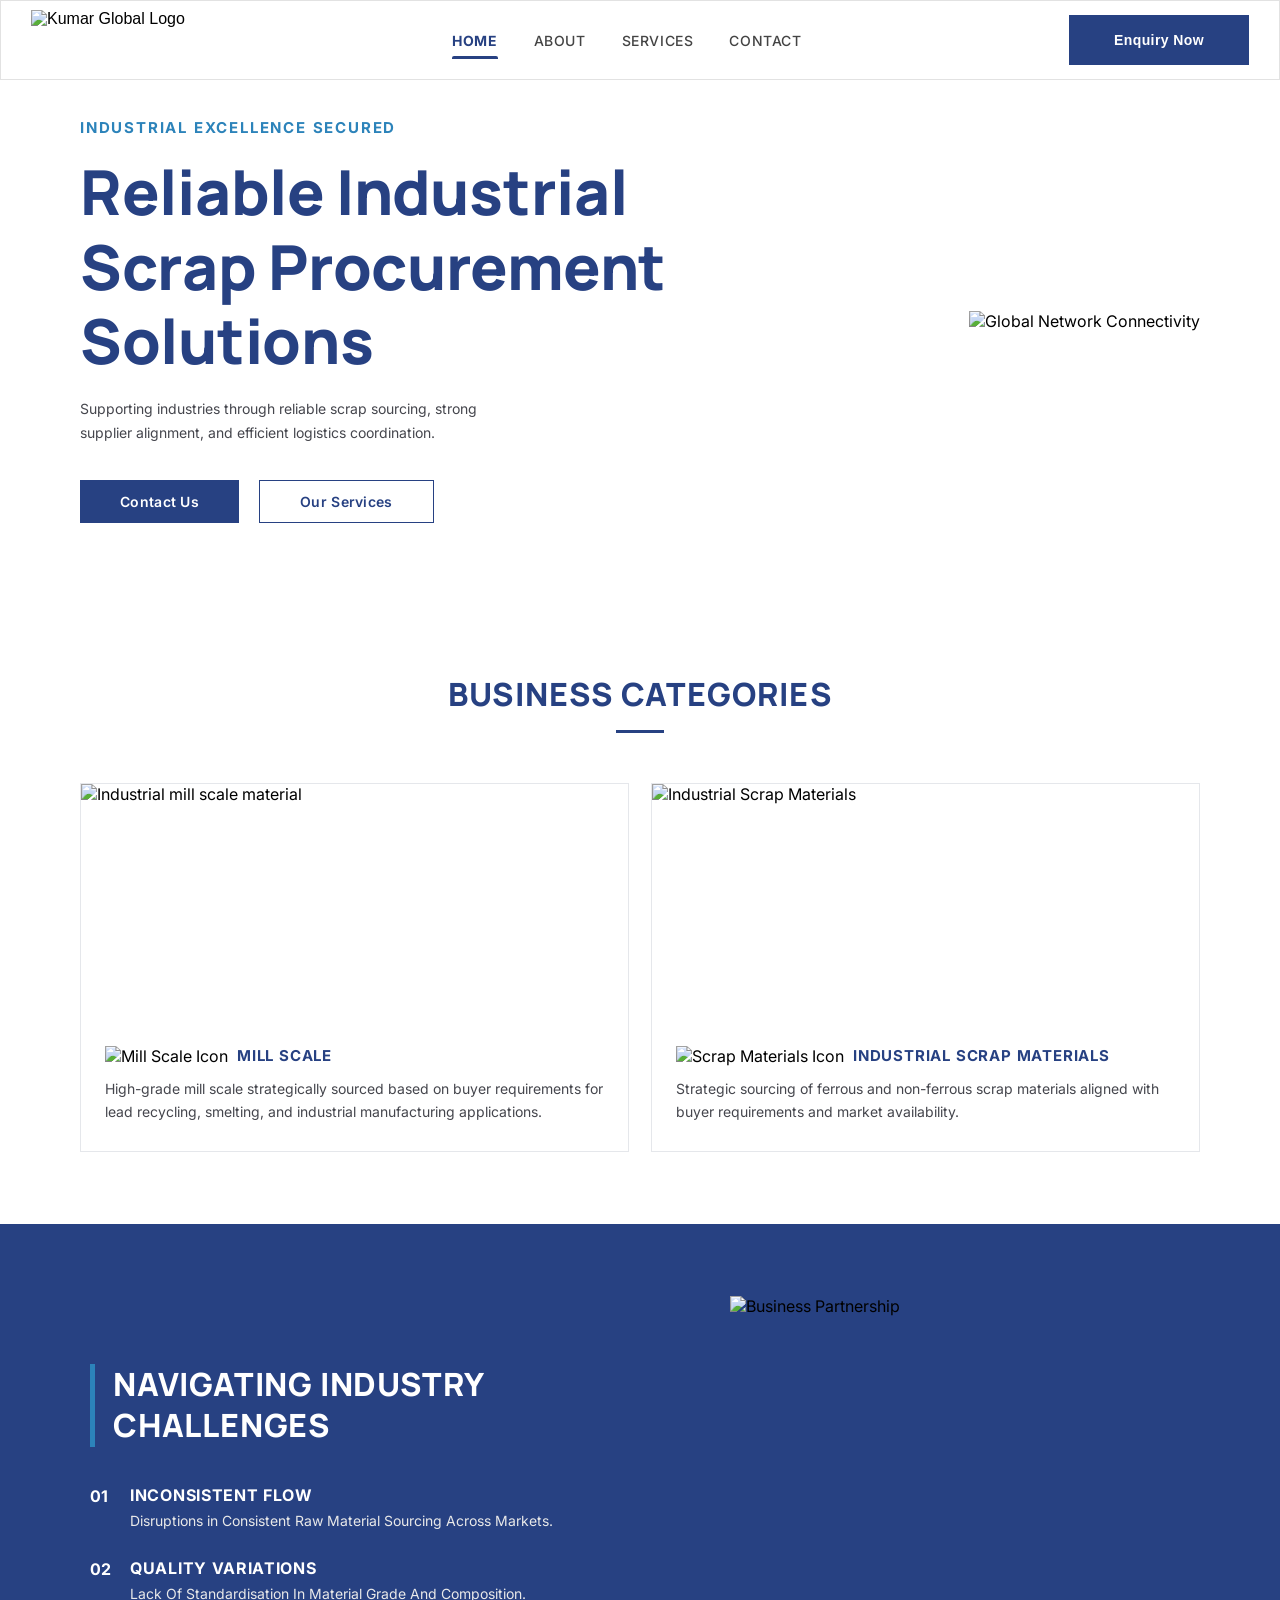
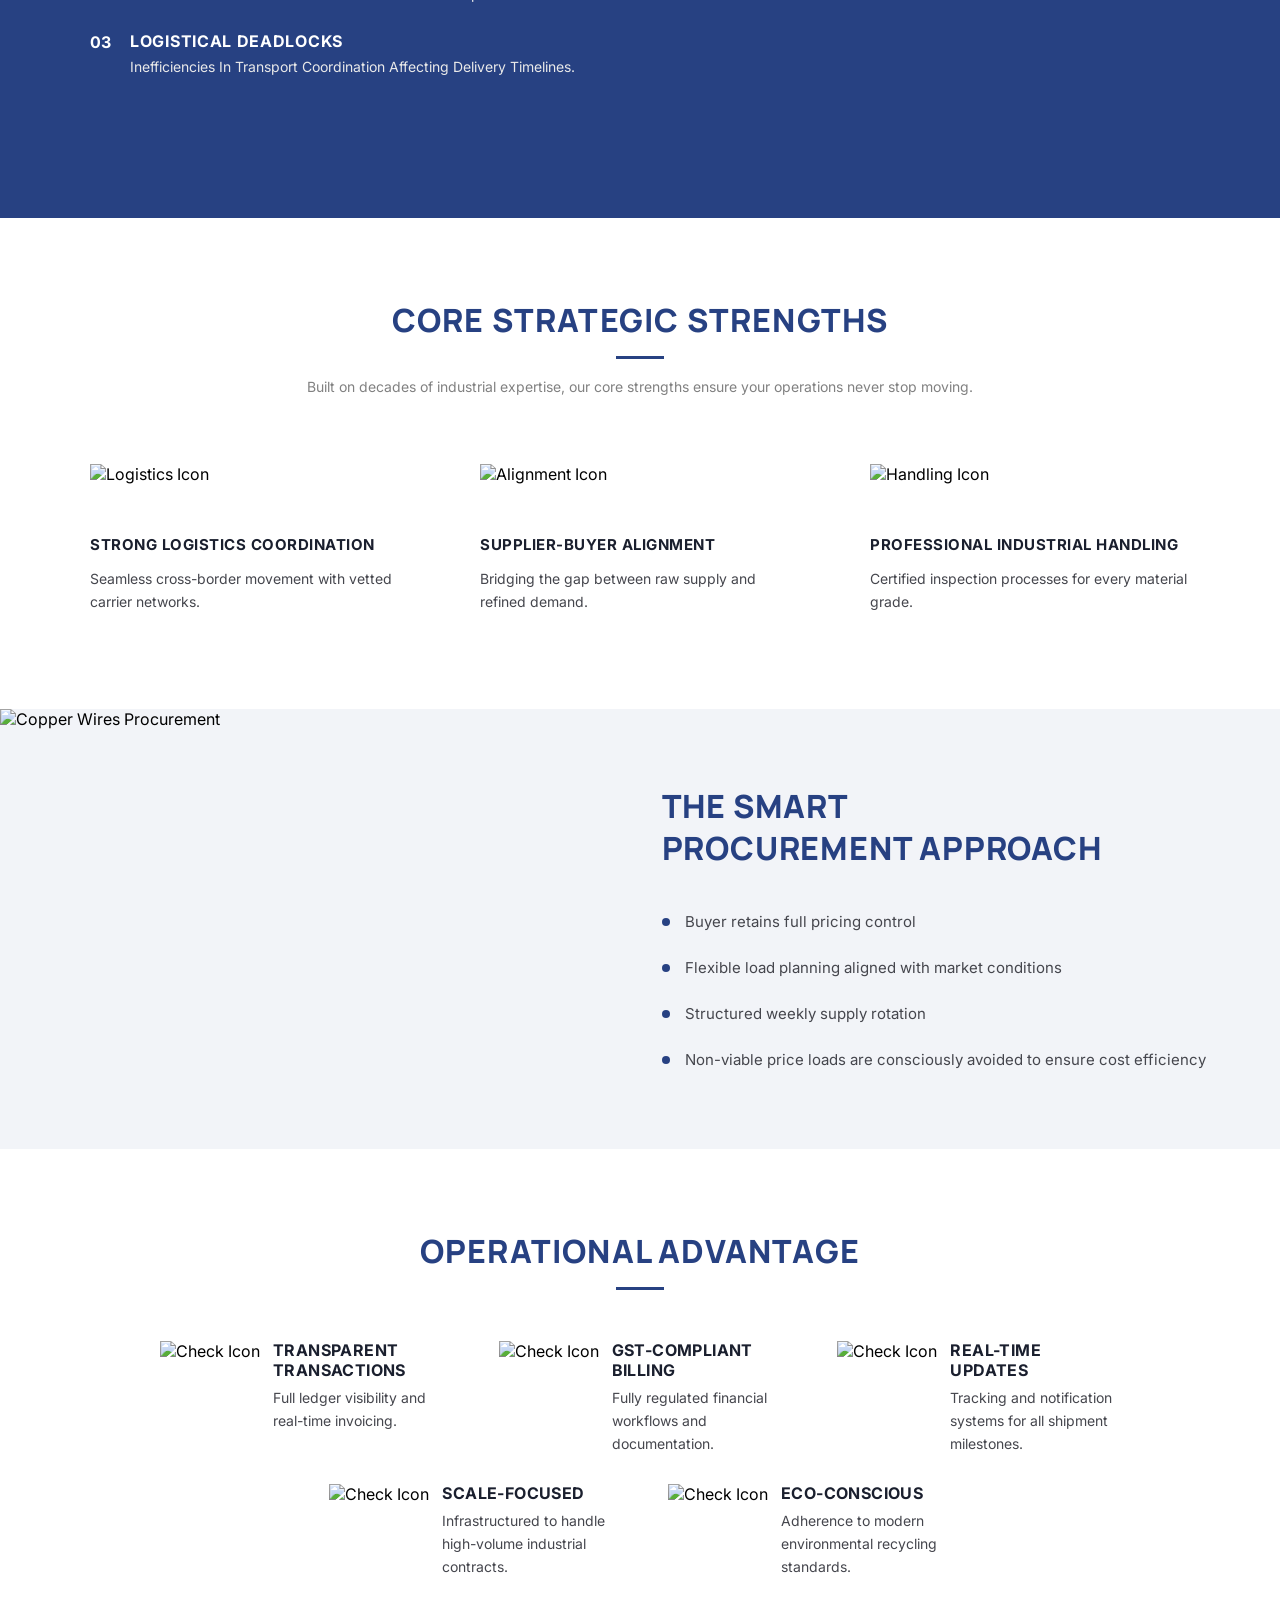
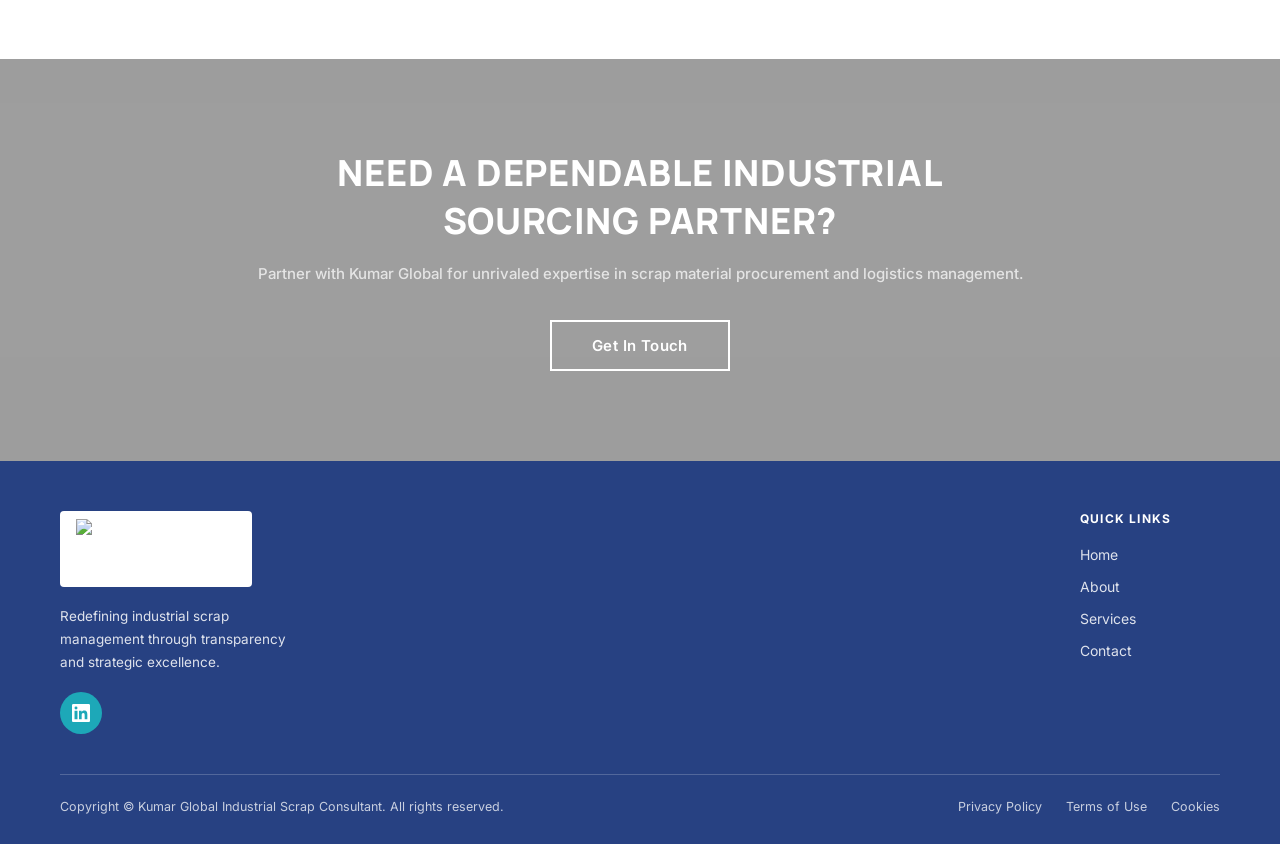
==== index.html @ d3082892 "removed charcoal card" ====
<!doctype html>
<html lang="en">
  <head>
    <script src="/js/components/navbar.js" defer></script>
    <script src="/js/components/footer.js" defer></script>
    <meta charset="UTF-8" />
    <meta name="viewport" content="width=device-width, initial-scale=1.0" />
    <meta
      name="description"
      content="Kumar Global offers reliable industrial scrap procurement solutions. We source mill scale, charcoal, and industrial scrap materials with strong logistics coordination."
    />
    <meta
      name="keywords"
      content="industrial scrap, scrap procurement, mill scale, industrial charcoal, ferrous scrap, non-ferrous scrap, industrial recycling, supplier alignment, scrap logistics"
    />
    <meta name="author" content="Kumar Global" />
    <meta name="robots" content="index, follow" />

    <meta property="og:type" content="website" />
    <meta property="og:url" content="https://www.kumarglobal.in/" />
    <meta
      property="og:title"
      content="Kumar Global - Reliable Industrial Scrap Procurement Solutions"
    />
    <meta
      property="og:description"
      content="Supporting industries through reliable scrap sourcing, strong supplier alignment, and efficient logistics coordination."
    />
    <meta
      property="og:image"
      content="https://www.kumarglobal.in/assets/images/globe_img.png"
    />

    <meta property="twitter:card" content="summary_large_image" />
    <meta property="twitter:url" content="https://www.kumarglobal.in/" />
    <meta
      property="twitter:title"
      content="Kumar Global - Reliable Industrial Scrap Procurement Solutions"
    />
    <meta
      property="twitter:description"
      content="Supporting industries through reliable scrap sourcing, strong supplier alignment, and efficient logistics coordination."
    />
    <meta
      property="twitter:image"
      content="https://www.kumarglobal.in/assets/images/globe_img.png"
    />

    <link rel="canonical" href="https://www.kumarglobal.in/" />

    <title>
      Home | Kumar Global - Reliable Industrial Scrap Procurement Solutions
    </title>
    <link rel="preconnect" href="https://fonts.googleapis.com" />
    <link rel="preconnect" href="https://fonts.gstatic.com" crossorigin />
    <link
      href="https://fonts.googleapis.com/css2?family=Inter:wght@400;500;600;700;800&family=Manrope:wght@600;700;800&display=swap"
      rel="stylesheet"
    />
  

    <link rel="stylesheet" href="/css/home.css" />
    <link rel="icon" href="/assets/icons/Logo.png" />
    <link href="https://unpkg.com/aos@2.3.1/dist/aos.css" rel="stylesheet" />

    <script type="application/ld+json">
      {
        "@context": "https://schema.org",
        "@type": "Organization",
        "name": "Kumar Global",
        "url": "https://www.kumarglobal.in/",
        "logo": "https://www.kumarglobal.in/assets/icons/Logo.png",
        "description": "Reliable Industrial Scrap Procurement Solutions, sourcing mill scale, charcoal, and industrial scrap materials.",
        "contactPoint": {
          "@type": "ContactPoint",
          "contactType": "customer service",
          "availableLanguage": ["English"]
        }
      }
    </script>
  </head>
  <body>
    <nav class="navbar">
      <div class="nav-logo">
        <div class="logo-icon">
          <img
            src="/assets/icons/Logo.png"
            alt="Kumar Global Logo"
            class="logo-img"
          />
        </div>
      </div>

      <ul class="nav-links" id="navLinks">
        <li><a href="/index.html" class="nav-link active">HOME</a></li>
        <li><a href="/pages/about.html" class="nav-link">ABOUT</a></li>
        <li><a href="/pages/services.html" class="nav-link">SERVICES</a></li>
        <li><a href="/pages/contact.html" class="nav-link">CONTACT</a></li>
      </ul>
      <a href="/pages/contact.html">
        <button class="enquiry-btn">Enquiry Now</button>
      </a>
      <div class="hamburger" id="hamburger">
        <span></span>
        <span></span>
        <span></span>
      </div>
    </nav>
    <main>
      <section class="hero-section">
        <div class="hero-left" data-aos="fade-right">
          <p class="hero-tag">INDUSTRIAL EXCELLENCE SECURED</p>
          <h1 class="hero-title">
            Reliable Industrial Scrap Procurement Solutions
          </h1>
          <p class="hero-desc">
            Supporting industries through reliable scrap sourcing, strong<br />supplier
            alignment, and efficient logistics coordination.
          </p>
          <div class="hero-btns">
            <a
              href="/pages/contact.html"
              class="btn-solid"
              title="Contact Kumar Global"
              >Contact Us</a
            >
            <a
              href="/pages/services.html"
              class="btn-ghost"
              title="Explore Our Services"
              >Our Services</a
            >
          </div>
        </div>
        <div class="hero-right" data-aos="fade-left" data-aos-delay="200">
          <img
            src="/assets/images/globe_img.png"
            alt="Global Network Connectivity"
          />
        </div>
      </section>

      <section class="categories-section">
        <div class="section-title-wrap" data-aos="fade-up">
          <h2 class="section-title">BUSINESS CATEGORIES</h2>
          <div class="title-bar"></div>
        </div>
        <div class="categories-grid">
          <div class="cat-card" data-aos="fade-up" data-aos-delay="100">
            <div class="cat-img-wrap">
              <img
                src="/assets/images/mill.jpeg"
                alt="Industrial mill scale material"
                loading="lazy"
              />
            </div>
            <div class="cat-body">
              <div class="cat-label">
                <img src="/assets/icons/mill-scale.svg" alt="Mill Scale Icon" />
                <h3>MILL SCALE</h3>
              </div>
              <p>
                High-grade mill scale strategically sourced based on buyer
                requirements for lead recycling, smelting, and industrial
                manufacturing applications.
              </p>
            </div>
          </div>

          

          <div class="cat-card" data-aos="fade-up" data-aos-delay="300">
            <div class="cat-img-wrap">
              <img
                src="/assets/images/scrap.png"
                alt="Industrial Scrap Materials"
                loading="lazy"
              />
            </div>
            <div class="cat-body">
              <div class="cat-label">
                <img
                  src="/assets/icons/scrap-materials.svg"
                  alt="Scrap Materials Icon"
                />
                <h3>INDUSTRIAL SCRAP MATERIALS</h3>
              </div>
              <p>
                Strategic sourcing of ferrous and non-ferrous scrap materials
                aligned with buyer requirements and market availability.
              </p>
            </div>
          </div>
        </div>
      </section>

      <section class="challenges-section">
        <div class="challenges-inner">
          <div class="challenges-left" data-aos="fade-right">
            <h2 class="challenges-heading">
              NAVIGATING INDUSTRY<br />CHALLENGES
            </h2>
            <div class="challenge-items">
              <div class="challenge-item">
                <span class="ch-num">01</span>
                <div class="ch-content">
                  <h3>INCONSISTENT FLOW</h3>
                  <p>
                    Disruptions in Consistent Raw Material Sourcing Across
                    Markets.
                  </p>
                </div>
              </div>
              <div class="challenge-item">
                <span class="ch-num">02</span>
                <div class="ch-content">
                  <h3>QUALITY VARIATIONS</h3>
                  <p>
                    Lack Of Standardisation In Material Grade And Composition.
                  </p>
                </div>
              </div>
              <div class="challenge-item">
                <span class="ch-num">03</span>
                <div class="ch-content">
                  <h3>LOGISTICAL DEADLOCKS</h3>
                  <p>
                    Inefficiencies In Transport Coordination Affecting Delivery
                    Timelines.
                  </p>
                </div>
              </div>
            </div>
          </div>
          <div class="challenges-right" data-aos="fade-left">
            <img
              src="/assets/images/businessmen.jpeg"
              alt="Business Partnership"
              loading="lazy"
            />
          </div>
        </div>
      </section>

      <section class="strengths-section">
        <div class="section-title-wrap" data-aos="fade-up">
          <h2 class="section-title">CORE STRATEGIC STRENGTHS</h2>
          <div class="title-bar"></div>
          <p class="section-sub">
            Built on decades of industrial expertise, our core strengths ensure
            your operations never stop moving.
          </p>
        </div>
        <div class="strengths-grid">
          <div class="strength-item" data-aos="fade-up" data-aos-delay="100">
            <div class="strength-icon">
              <img src="/assets/icons/logistics.svg" alt="Logistics Icon" />
            </div>
            <h3>STRONG LOGISTICS COORDINATION</h3>
            <p>Seamless cross-border movement with vetted carrier networks.</p>
          </div>

          <div class="strength-item" data-aos="fade-up" data-aos-delay="200">
            <div class="strength-icon">
              <img src="/assets/icons/alignment.svg" alt="Alignment Icon" />
            </div>
            <h3>SUPPLIER-BUYER ALIGNMENT</h3>
            <p>Bridging the gap between raw supply and refined demand.</p>
          </div>

          <div class="strength-item" data-aos="fade-up" data-aos-delay="300">
            <div class="strength-icon">
              <img src="/assets/icons/handling.svg" alt="Handling Icon" />
            </div>
            <h3>PROFESSIONAL INDUSTRIAL HANDLING</h3>
            <p>Certified inspection processes for every material grade.</p>
          </div>
        </div>
      </section>

      <section class="procurement-section">
        <div class="procurement-left" data-aos="fade-right">
          <img
            src="/assets/images/copper_wires.jpeg"
            alt="Copper Wires Procurement"
            loading="lazy"
          />
        </div>
        <div class="procurement-right" data-aos="fade-left">
          <h2 class="procurement-title">THE SMART<br />PROCUREMENT APPROACH </h2>
          <div class="phases">
            <div class="phase" data-aos="fade-up" data-aos-delay="100">
              <span class="phase-dot"></span>
              <div>
                <p>Buyer retains full pricing control</p>
              </div>
            </div>
            <div class="phase" data-aos="fade-up" data-aos-delay="200">
              <span class="phase-dot"></span>
              <div>
                <p>Flexible load planning aligned with market conditions</p>
              </div>
            </div>
            
            <div class="phase" data-aos="fade-up" data-aos-delay="300">
              <span class="phase-dot"></span>
              <div>
                <p>Structured weekly supply rotation</p>
              </div>
            </div>
            <div class="phase" data-aos="fade-up" data-aos-delay="300">
              <span class="phase-dot"></span>
              <div>
                <p>
                  Non-viable price loads are consciously avoided to ensure cost
                  efficiency
                </p>
              </div>
            </div>
          </div>
        </div>
      </section>

      <section class="operational-section">
        <div class="section-title-wrap" data-aos="fade-up">
          <h2 class="section-title">OPERATIONAL ADVANTAGE</h2>
          <div class="title-bar"></div>
        </div>
        <div class="ops-grid">
          <div class="ops-item item-1" data-aos="zoom-in">
            <div class="ops-icon">
              <img src="/assets/icons/check-circle.svg" alt="Check Icon" />
            </div>
            <div>
              <h3>TRANSPARENT TRANSACTIONS</h3>
              <p>Full ledger visibility and real-time invoicing.</p>
            </div>
          </div>

          <div class="ops-item item-2" data-aos="zoom-in">
            <div class="ops-icon">
              <img src="/assets/icons/check-circle.svg" alt="Check Icon" />
            </div>
            <div>
              <h3>GST-COMPLIANT BILLING</h3>
              <p>Fully regulated financial workflows and documentation.</p>
            </div>
          </div>

          <div class="ops-item item-3" data-aos="zoom-in">
            <div class="ops-icon">
              <img src="/assets/icons/check-circle.svg" alt="Check Icon" />
            </div>
            <div>
              <h3>REAL-TIME UPDATES</h3>
              <p>
                Tracking and notification systems for all shipment milestones.
              </p>
            </div>
          </div>

          <div class="ops-item item-4" data-aos="zoom-in">
            <div class="ops-icon">
              <img src="/assets/icons/check-circle.svg" alt="Check Icon" />
            </div>
            <div>
              <h3>SCALE-FOCUSED</h3>
              <p>Infrastructured to handle high-volume industrial contracts.</p>
            </div>
          </div>

          <div class="ops-item item-5" data-aos="zoom-in">
            <div class="ops-icon">
              <img src="/assets/icons/check-circle.svg" alt="Check Icon" />
            </div>
            <div>
              <h3>ECO-CONSCIOUS</h3>
              <p>Adherence to modern environmental recycling standards.</p>
            </div>
          </div>
        </div>
      </section>

      <section class="cta-section">
        <div class="cta-overlay"></div>
        <div class="cta-content" data-aos="zoom-in">
          <h2>NEED A DEPENDABLE INDUSTRIAL<br />SOURCING PARTNER?</h2>
          <p>
            Partner with Kumar Global for unrivaled expertise in scrap material
            procurement and logistics management.
          </p>
          <a
            href="/pages/contact.html"
            class="cta-btn"
            title="Get in Touch with Kumar Global"
            >Get In Touch</a
          >
        </div>
      </section>
    </main>

    <footer class="footer">
      <div class="footer-main">
        <div class="footer-left">
          <div class="footer-logo">
            <div class="logo-icon">
              <img
                src="/assets/icons/Logo.png"
                alt="Kumar Global Logo"
                class="logo-img"
              />
            </div>
          </div>
          <p class="footer-tagline">
            Redefining industrial scrap<br />management through transparency<br />and
            strategic excellence.
          </p>
          <a
            href="https://www.linkedin.com/in/palani-jaykumar-murugeshan/"
            target="_blank"
            class="linkedin-btn"
            aria-label="LinkedIn"
          >
            <svg
              width="18"
              height="18"
              viewBox="0 0 24 24"
              fill="white"
              xmlns="http://www.w3.org/2000/svg"
            >
              <path
                d="M20.447 20.452H16.89v-5.569c0-1.328-.027-3.037-1.852-3.037-1.853 0-2.136 1.445-2.136 2.939v5.667H9.351V9h3.414v1.561h.046c.477-.9 1.637-1.85 3.37-1.85 3.601 0 4.267 2.37 4.267 5.455v6.286zM5.337 7.433a1.977 1.977 0 01-1.972-1.98 1.977 1.977 0 011.972-1.98 1.977 1.977 0 011.972 1.98 1.977 1.977 0 01-1.972 1.98zm1.969 13.019H3.368V9h3.938v11.452zM22.225 0H1.771C.792 0 0 .774 0 1.729v20.542C0 23.227.792 24 1.771 24h20.451C23.2 24 24 23.227 24 22.271V1.729C24 .774 23.2 0 22.222 0h.003z"
              />
            </svg>
          </a>
        </div>

        <div class="footer-spacer"></div>

        <div class="footer-links">
          <h4 class="links-heading">QUICK LINKS</h4>
          <ul>
            <li><a href="/index.html">Home</a></li>
            <li><a href="/pages/about.html">About</a></li>
            <li><a href="/pages/services.html">Services</a></li>
            <li><a href="/pages/contact.html">Contact</a></li>
          </ul>
        </div>
      </div>

      <div class="footer-divider"></div>

      <div class="footer-bottom">
        <p class="footer-copy">
          Copyright &copy; <span id="year"></span> Kumar Global Industrial Scrap
          Consultant. All rights reserved.
        </p>
        <div class="footer-legal">
          <a href="/pages/privacy-policy.html">Privacy Policy</a>
          <a href="/pages/terms-of-use.html">Terms of Use</a>
          <a href="/pages/cookies.html">Cookies</a>
        </div>
      </div>
    </footer>

    <script src="https://unpkg.com/aos@2.3.1/dist/aos.js"></script>
    <script>
      AOS.init({
        duration: 800,
        once: true,
      });
    </script>
  </body>
</html>
---- css/home.css ----
*, *::before, *::after { margin: 0; padding: 0; box-sizing: border-box; }
img { display: block; max-width: 100%; height: auto; }
html { 
  scroll-behavior: smooth; 
  overflow-x: hidden;
  width: 100%;
}
body { 
  font-family: 'Inter', sans-serif; 
  overflow-x: hidden;
  width: 100%;
  position: relative;
}

.navbar {
  display: flex;
  align-items: center;
  justify-content: space-between;
  background: #ffffff;
  padding: 0 30px;
  height: 80px;
  border: 1px solid #e2e2e2;
  top: 0;
  z-index: 1000;
  position: relative; 
}
#navbar {
  position: sticky;
  top: 0;
  z-index: 9999;
}


.nav-logo {
  display: flex;
  align-items: center;
  text-decoration: none;
  font-family: 'Gill Sans', 'Gill Sans MT', Calibri, 'Trebuchet MS', sans-serif;
  cursor: pointer;
}

.logo-img {
  height: 60px;  
  width: auto;
  object-fit: contain;
}

.logo-icon {
  display: flex;
  align-items: center;
  justify-content: center;
}




.nav-links {
  list-style: none;
  display: flex;
  align-items: center;
  gap: 36px;
  margin: 0;
  padding: 0;
}

.nav-link {
  text-decoration: none;
  color: #444;
  font-size: 14px;
  font-weight: 500;
  letter-spacing: 0.6px;
  padding: 10px 0;
  display: inline-block;
  position: relative;
  transition: color 0.2s ease;
}

.nav-link:hover {
  color: #274182;
}

.nav-link.active {
  color: #274182;
  font-weight: 700;
}

.nav-link.active::after {
  content: '';
  position: absolute;
  bottom: 0;
  left: 0;
  right: 0;
  height: 3px;
  background-color: #274182;
  border-radius: 2px 2px 0 0;
}


.enquiry-btn {
  background-color: #274182;
  color: #ffffff;
  border: none;
  padding: 0 45px;
  height: 50px;
  font-size: 14px;
  font-weight: 600;
  letter-spacing: 0.4px;
  cursor: pointer;
  white-space: nowrap;
  transition: background-color 0.2s ease;
  
}

.enquiry-btn:hover {
  background-color: #274182;
}


.hamburger {
  display: none;
  flex-direction: column;
  gap: 5px;
  cursor: pointer;
  padding: 4px;
}

.hamburger span {
  display: block;
  width: 24px;
  height: 2px;
  background: #274182;
  border-radius: 2px;
  transition: all 0.3s ease;
}

.hamburger.open span:nth-child(1) {
  transform: translateY(7px) rotate(45deg);
}
.hamburger.open span:nth-child(2) {
  opacity: 0;
}
.hamburger.open span:nth-child(3) {
  transform: translateY(-7px) rotate(-45deg);
}


@media (max-width: 768px) {
  .hamburger {
    display: flex;
  }

  .enquiry-btn {
    display: none;
  }

  .nav-links {
    display: none;
    flex-direction: column;
    gap: 0;
    position: absolute;
    top: 65px;
    left: 0;
    right: 0;
    background: #ffffff;
    box-shadow: 0 4px 12px rgba(0,0,0,0.1);
    padding: 10px 0;
  }

  .nav-links.open {
    display: flex;
  }

  .nav-link {
    padding: 14px 30px;
    width: 100%;
    display: block;
  }

  .nav-link.active::after {
    display: none;
  }

  .nav-link.active {
    border-left: 4px solid #274182;
    padding-left: 26px;
  }
}


.footer {
  background-color: #274182;
  color: #ffffff;
  padding: 50px 60px 30px;
}


.footer-main {
  display: flex;
  align-items: flex-start;
  gap: 20px;
}


.footer-left {
  display: flex;
  flex-direction: column;
  gap: 18px;
  max-width: 260px;
}

.footer-logo {
  display: flex;
  align-items: center;
  background: rgb(255, 255, 255);
  padding: 8px 16px;
  border-radius: 4px;
  width: fit-content;
}


.footer-tagline {
  font-size: 13.5px;
  color: rgba(255, 255, 255, 0.85);
  line-height: 1.7;
}


.linkedin-btn {
  display: flex;
  align-items: center;
  justify-content: center;
  width: 42px;
  height: 42px;
  border-radius: 50%;
  background-color: #1da8b8;
  text-decoration: none;
  transition: background-color 0.2s ease, transform 0.2s ease;
}

.linkedin-btn:hover {
  background-color: #179aaa;
  transform: scale(1.08);
}


.footer-spacer {
  flex: 1;
}


.footer-links {
  min-width: 140px;
}

.links-heading {
  font-size: 12px;
  font-weight: 700;
  letter-spacing: 1.2px;
  color: #ffffff;
  margin-bottom: 18px;
}

.footer-links ul {
  list-style: none;
  display: flex;
  flex-direction: column;
  gap: 12px;
}

.footer-links ul li a {
  text-decoration: none;
  color: rgba(255, 255, 255, 0.85);
  font-size: 14px;
  font-weight: 400;
  transition: color 0.2s ease;
}

.footer-links ul li a:hover {
  color: #ffffff;
}


.footer-divider {
  border: none;
  border-top: 1px solid rgba(255, 255, 255, 0.2);
  margin: 40px 0 24px;
}


.footer-bottom {
  display: flex;
  align-items: center;
  justify-content: space-between;
  gap: 20px;
  flex-wrap: wrap;
}

.footer-copy {
  font-size: 12.5px;
  color: rgba(255, 255, 255, 0.75);
}

.footer-legal {
  display: flex;
  align-items: center;
  gap: 24px;
}

.footer-legal a {
  text-decoration: none;
  color: rgba(255, 255, 255, 0.75);
  font-size: 12.5px;
  transition: color 0.2s ease;
}

.footer-legal a:hover {
  color: #ffffff;
}


@media (max-width: 768px) {
  .footer {
    padding: 40px 24px 24px;
  }

  .footer-main {
    flex-direction: column;
    gap: 36px;
  }

  .footer-spacer {
    display: none;
  }

  .footer-bottom {
    flex-direction: column;
    align-items: flex-start;
    gap: 14px;
  }

  .footer-legal {
    gap: 16px;
    flex-wrap: wrap;
  }
}

h1.hero-title, 
h2.section-title, 
h2.challenges-heading, 
h2.procurement-title, 
.cta-content h2 {
  font-family: 'Manrope', sans-serif;
}


.section-title-wrap { text-align: center; margin-bottom: 50px; }

.section-title {
  font-size: 32px;
  font-weight: 800;
  color: #274182;
  letter-spacing: 1.2px;
  text-transform: uppercase;
  margin-bottom: 14px;
}

.title-bar {
  width: 48px;
  height: 3px;
  background: #274182;
  margin: 0 auto 16px;
}

.section-sub {
  font-size: 14px;
  color: #818181;
  max-width: auto;
  margin: 0 auto;
  line-height: 1.65;
}


.hero-section {
  display: flex;
  align-items: center;
  justify-content: space-between;
  padding: 25px 80px 64px 80px;
  background: #ffffff;
  min-height: 520px;
  gap: 50px;
}

.hero-left {  max-width: 60%; }

.hero-tag {
  font-size: 15px;
  font-weight: 700;
  letter-spacing: 1.8px;
  color: #2C83BA;
  text-transform: uppercase;
  margin-bottom: 18px;
  display: block;
}

.hero-title {
  font-size: 62px;
  font-weight: 800;
  color: #274182;
  line-height: 1.2;
  margin-bottom: 18px;
  letter-spacing: -0.3px;
}

.hero-desc {
  font-size: 14px;
  color: #45464D;
  line-height: 1.75;
  margin-bottom: 34px;
}

.hero-btns { display: flex; gap: 20px; flex-wrap: wrap; }

.btn-solid {
  display: inline-flex;
  align-items: center;
  justify-content: center;
  background: #274182;
  color: #ffffff;
  padding: 13px 40px;
  font-size: 14px;
  font-weight: 600;
  text-decoration: none;
  letter-spacing: 0.3px;
  transition: background 0.2s;
  min-width: 120px;
}
.btn-solid:hover { background: #274182 }

.btn-ghost {
  display: inline-flex;
  align-items: center;
  justify-content: center;
  background: transparent;
  color: #274182;
  padding: 12px 40px;
  font-size: 14px;
  font-weight: 600;
  text-decoration: none;
  border: 1.5px solid #274182;
  letter-spacing: 0.3px;
  transition: all 0.2s;
  min-width: 120px;
}
.btn-ghost:hover { background: #274182; color: #fff; }

.hero-right {
  flex: 1;
  max-width: 600px;
  display: flex;
   align-items: stretch;
  justify-content: flex-end;
}

.hero-right img {
  max-width: 100%;
  height: auto;
  object-fit: contain;
  display: block;
}


.categories-section {
  padding: 72px 80px;
  background: #ffffff;
  
}

.categories-grid {
  display: grid;
  grid-template-columns: repeat(2, 1fr);
  gap: 22px;

}

.cat-card {
  border: 1px solid #e5e7eb;
  background: #ffffff;
  overflow: hidden;
  transition: box-shadow 0.25s ease;
}



.cat-img-wrap {
  width: 100%;
  height: 240px;
  overflow: hidden;
  position: relative;
}

.cat-img-wrap img {
  width: 100%;
  height: 100%;
  object-fit: cover;
  display: block;
  transition: transform 0.35s ease;
}

.cat-card:hover .cat-img-wrap img { transform: scale(1.04); }

.cat-body { padding: 22px 24px 28px; }

.cat-label {
  display: flex;
  align-items: center;
  gap: 9px;
  margin-bottom: 11px;
}

.cat-label svg { flex-shrink: 0; }

.cat-label h3 {
  font-size: 15px;
  font-weight: 700;
  color: #274182;
  letter-spacing: 0.8px;
  text-transform: uppercase;
  line-height: 1.3;
}

.cat-body p {
  font-size: 14px;
  color: #45464D;
  line-height: 1.65;
}


.challenges-section {
  background: #274182;
  padding: 72px 80px;
}

.challenges-inner {
  display: flex;
  align-items: center;
  gap: 70px;
  max-width: 1100px;
  margin: 0 auto;
}

.challenges-left { flex: 1; }

.challenges-heading {
  font-size: 32px;
  font-weight: 800;
  color: #ffffff;
  letter-spacing: 0.8px;
  line-height: 1.3;
  margin-bottom: 38px;
  padding-left: 18px;
  border-left: 5px solid #2C83BA;
  text-transform: uppercase;
}

.challenge-items { display: flex; flex-direction: column; gap: 26px; }

.challenge-item {
  display: flex;
  align-items: flex-start;
  gap: 18px;
}

.ch-num {
  font-size: 16px;
  font-weight: 700;
  color: rgb(255, 255, 255);
  min-width: 22px;
  padding-top: 1px;
  flex-shrink: 0;
}

.ch-content h3 {
  font-size: 16px;
  font-weight: 700;
  color: #ffffff;
  letter-spacing: 0.7px;
  margin-bottom: 5px;
  text-transform: uppercase;
}

.ch-content p {
  font-size: 14px;
  color: #e9e9e9;
  line-height: 1.6;
}

.challenges-right {
  flex: 0 0 42%;
  max-width: 460px;
}

.challenges-right img {
  width: 100%;
  height: 450px;
  object-fit: cover;
  object-position: center;
  display: block;
}


.strengths-section {
  padding: 80px 80px;
  background: #ffffff;
}

.strengths-grid {
  display: grid;
  grid-template-columns: repeat(3, 1fr);
  gap: 16px 50px;
  max-width: 1200px;
  margin: 0 auto;
  text-align: left;
}

.strength-item { padding: 16px 10px; }

.strength-icon {
  display: flex;
  justify-content: left;
  margin-bottom: 20px;
  min-height: 50px;
}

.strength-item h3 {
  font-size: 15px;
  font-weight: 700;
  color: #1a1f2e;
  letter-spacing: 0.5px;
  text-transform: uppercase;
  margin-bottom: 10px;
  line-height: 1.5;
}

.strength-item p {
  font-size: 14px;
  color: #45464D;
  line-height: 1.65;
}


.procurement-section {
  display: flex;
  align-items: stretch;
  background: #f2f4f8;
  min-height: 440px;
}

.procurement-left {
  flex: 0 0 47%;
  position: relative;
  overflow: hidden;
}

.procurement-left img {
  width: 100%;
  height: 100%;
  object-fit: cover;
  display: block;
}





.procurement-right {
  flex: 1;
  padding: 72px 60px;
  display: flex;
  flex-direction: column;
  justify-content: center;
}

.procurement-title {
  font-size: 32px;
  font-weight: 800;
  color: #274182;
  letter-spacing: 0.8px;
  line-height: 1.3;
  margin-bottom: 40px;
  text-transform: uppercase;
}

.phases { display: flex; flex-direction: column; gap: 22px; }

.phase {
  display: flex;
  align-items: flex-start;
  gap: 15px;
}

.phase-dot {
  width: 8px;
  height: 8px;
  border-radius: 50%;
  background: #274182;
  flex-shrink: 0;
  margin-top: 8px;
}

.phase h3 {
  font-size: 16px;
  font-weight: 700;
  color: #1a1f2e;
  letter-spacing: 0.5px;
  text-transform: uppercase;
  margin-bottom: 5px;
}

.phase p {
  font-size: 15px;
  color: #45464D;
  line-height: 1.6;
}

.operational-section {
  padding: 80px 80px;
  background: #ffffff;
}

.ops-grid {
  display: grid;
  grid-template-columns: repeat(6, 1fr);
  gap: 28px 56px;
  max-width: 960px;
  margin: 0 auto;
}

.item-1, .item-2, .item-3 {
  grid-column: span 2;
}


.item-4{
  grid-column:2 / span 2;
}
.item-5 {
  grid-column: span 2;
}


.ops-item {
  display: flex;
  align-items: flex-start;
  gap: 13px;
}

.ops-icon { flex-shrink: 0; margin-top: 1px; }

.ops-item h3 {
  font-size: 16px;
  font-weight: 700;
  color: #1a1f2e;
  letter-spacing: 0.4px;
  text-transform: uppercase;
  margin-bottom: 6px;
}

.ops-item p {
  font-size: 14px;
  color: #45464D;
  line-height: 1.65;
}


.cta-section {
  position: relative;
  background-image: url('/assets/images/cta_copper.jpeg');
  background-size: cover;
  background-position: center 40%;
  padding: 90px 80px;
  text-align: center;
  overflow: hidden;
}

.cta-overlay {
  position: absolute;
  inset: 0;
  background: rgba(45, 45, 45, 0.464);
}

.cta-content { position: relative; z-index: 2; }

.cta-content h2 {
  font-size: 36px;
  font-weight: 800;
  color: #ffffff;
  letter-spacing: 0.8px;
  line-height: 1.35;
  margin-bottom: 16px;
  text-transform: uppercase;
}

.cta-content p {
  font-size: 15px;
  font-weight: 500;
  color: rgba(255,255,255,0.72);
  line-height: 1.6;
  margin-bottom: 34px;
}

.cta-btn {
  display: inline-block;
  background: transparent;
  color: #ffffff;
  padding: 14px 40px;
  font-size: 15px;
  font-weight: 600;
  text-decoration: none;
  border: 2px solid #ffffff;
  letter-spacing: 0.4px;
  transition: all 0.2s ease;
}

.cta-btn:hover { background: #ffffff; color: #274182; }

/* Large Laptops / Desktops (max-width: 1200px) */
@media (max-width: 1200px) {
  .hero-section {
    padding: 40px 60px;
    gap: 30px;
  }
  .hero-left {
    max-width: 55%;
  }
  .hero-title {
    font-size: 52px;
  }
  .categories-section, 
  .challenges-section, 
  .strengths-section, 
  .operational-section, 
  .cta-section {
    padding-left: 60px;
    padding-right: 60px;
  }
  .strengths-grid {
    gap: 16px 30px;
  }
}

/* Laptops / Tablets Landscape (max-width: 1024px) */
@media (max-width: 1024px) {
  .hero-section {
    flex-direction: column-reverse;
    text-align: center;
    padding: 40px 40px;
    gap: 40px;
    min-height: auto;
  }
  .hero-left {
    max-width: 100%;
  }
  .hero-right {
    max-width: 80%;
    justify-content: center;
  }
  .hero-title {
    font-size: 46px;
  }
  .hero-btns {
    justify-content: center;
  }
  
  .categories-section, 
  .challenges-section, 
  .strengths-section, 
  .operational-section, 
  .cta-section {
    padding-left: 40px;
    padding-right: 40px;
  }
  .categories-grid {
    grid-template-columns: repeat(2, 1fr);
  }
  .challenges-inner {
    flex-direction: column;
    gap: 40px;
  }
  .challenges-right {
    max-width: 100%;
  }
  .strengths-grid, 
  .ops-grid {
    grid-template-columns: repeat(2, 1fr);
  }
  .ops-grid .item-1, 
  .ops-grid .item-2, 
  .ops-grid .item-3, 
  .ops-grid .item-4, 
  .ops-grid .item-5 {
    grid-column: auto;
  }
  .procurement-section {
    flex-direction: column;
  }
  .procurement-left {
    flex: none;
    width: 100%;
    height: 400px;
  }
  .procurement-right {
    padding: 50px 40px;
  }
}

/* Tablets Portrait / Large Mobile (max-width: 768px) */
@media (max-width: 768px) {
  .hero-title {
    font-size: 38px;
  }
  .hero-right {
    max-width: 100%;
  }
  .hero-section {
    padding: 40px 20px;
  }
  
  .categories-section, 
  .challenges-section, 
  .strengths-section, 
  .operational-section, 
  .cta-section {
    padding: 40px 20px;
  }
  .categories-grid, 
  .strengths-grid, 
  .ops-grid {
    grid-template-columns: 1fr;
    gap: 30px;
  }
  .ops-grid .item-1, 
  .ops-grid .item-2, 
  .ops-grid .item-3, 
  .ops-grid .item-4, 
  .ops-grid .item-5 {
    grid-column: auto;
  }
  
  .procurement-left {
    height: 350px;
  }
  .procurement-right {
    padding: 40px 20px;
  }
  
  .section-title, 
  .challenges-heading, 
  .procurement-title {
    font-size: 26px;
  }
  .cta-content h2 {
    font-size: 28px;
  }
}

/* Small Mobile (max-width: 480px) */
@media (max-width: 480px) {
  .hero-title {
    font-size: 32px;
  }
  .hero-btns {
    flex-direction: column;
    gap: 15px;
  }
  .btn-solid, 
  .btn-ghost {
    width: 100%;
  }
  
  .exp-badge {
    padding: 15px 20px;
  }
  .exp-num {
    font-size: 28px;
  }
  
  .ops-item {
    flex-direction: row;
    text-align: left;
    align-items: flex-start;
  }
  
  .strength-item {
    text-align: center;
  }
  .strength-icon {
    justify-content: center;
   }
}
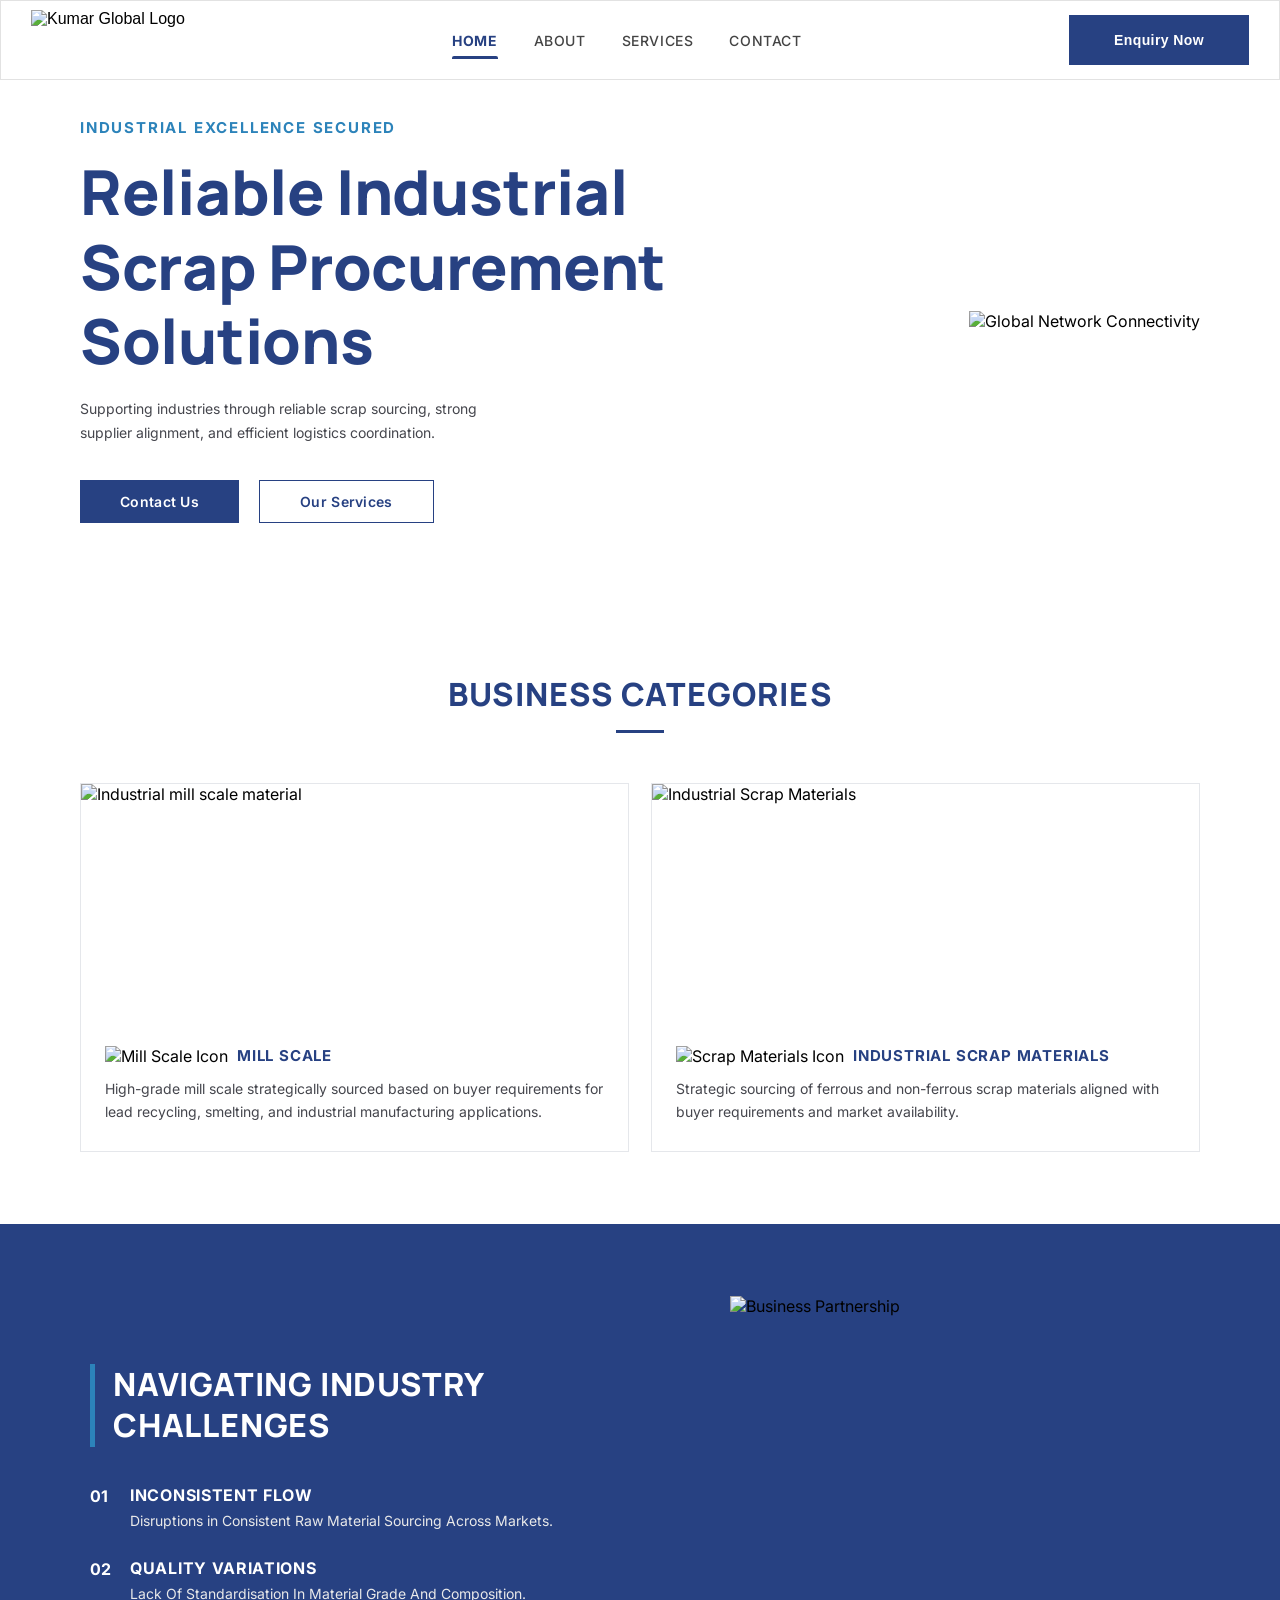
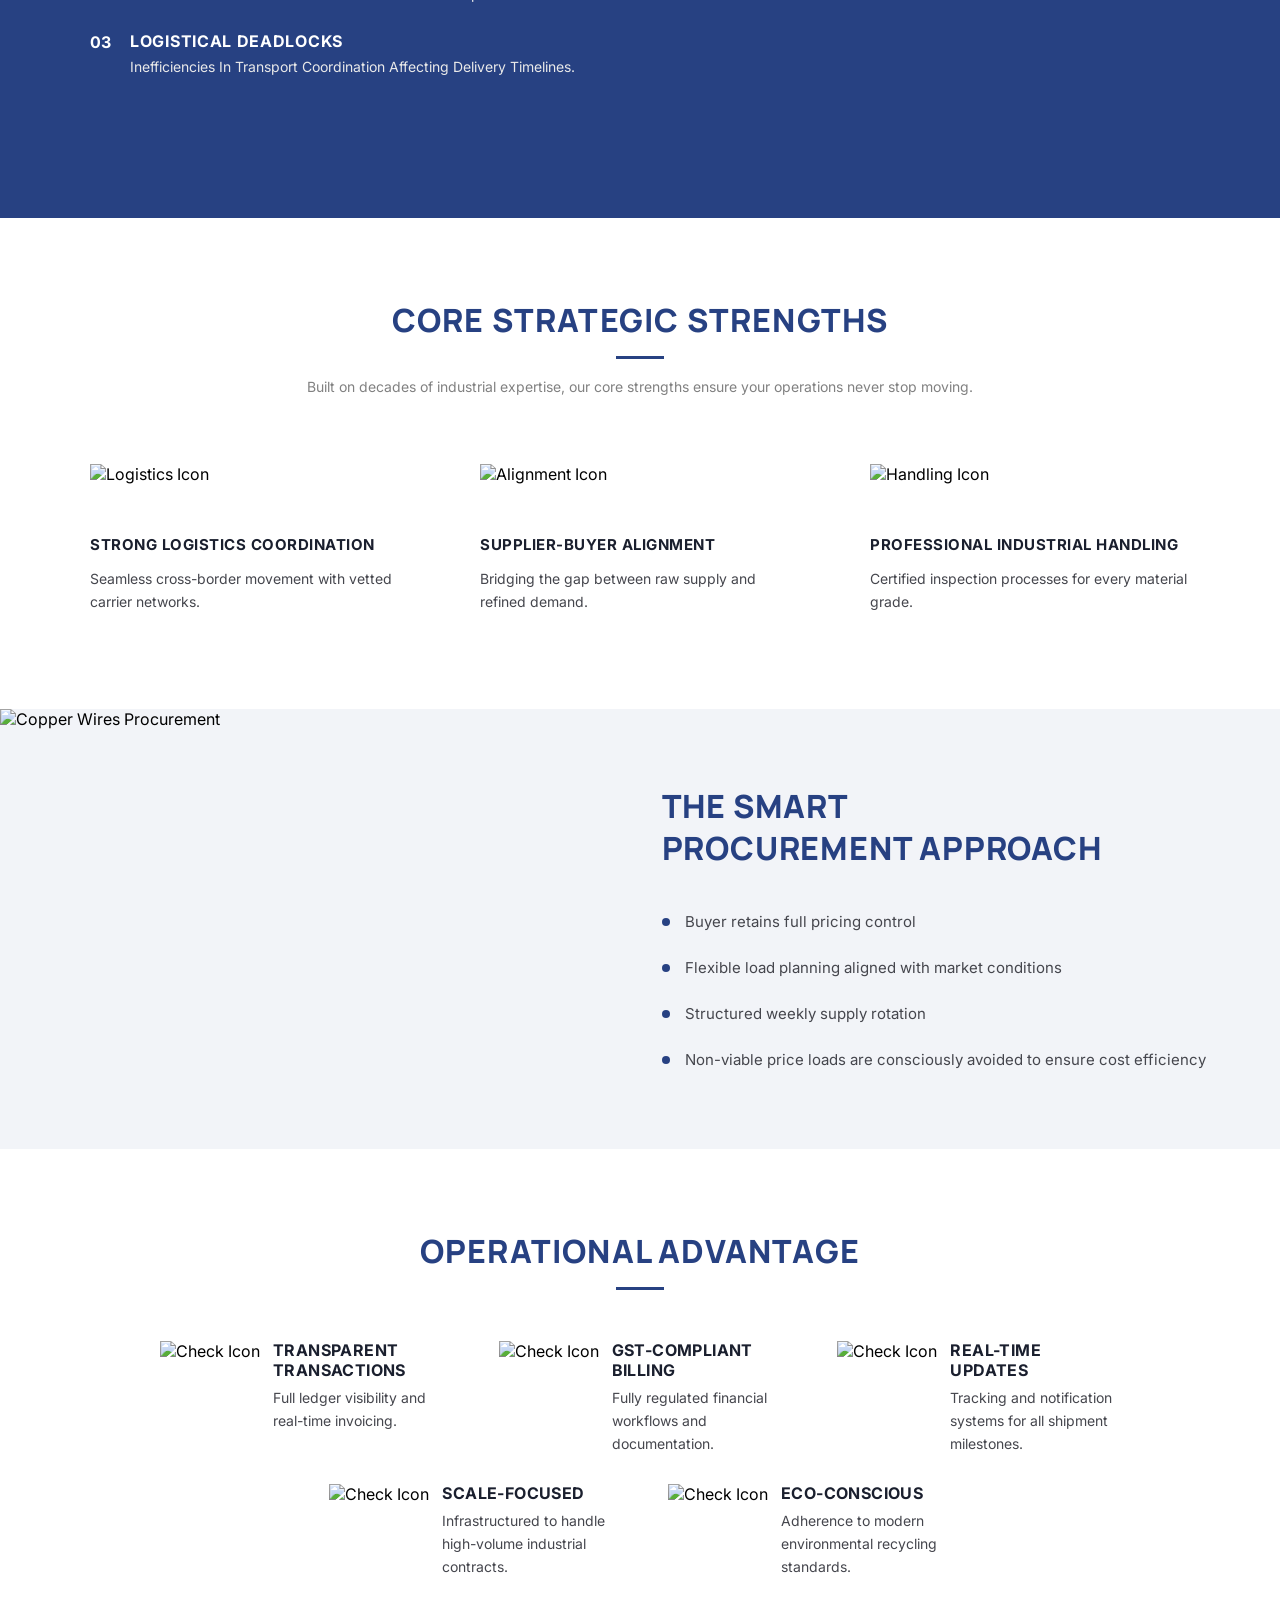
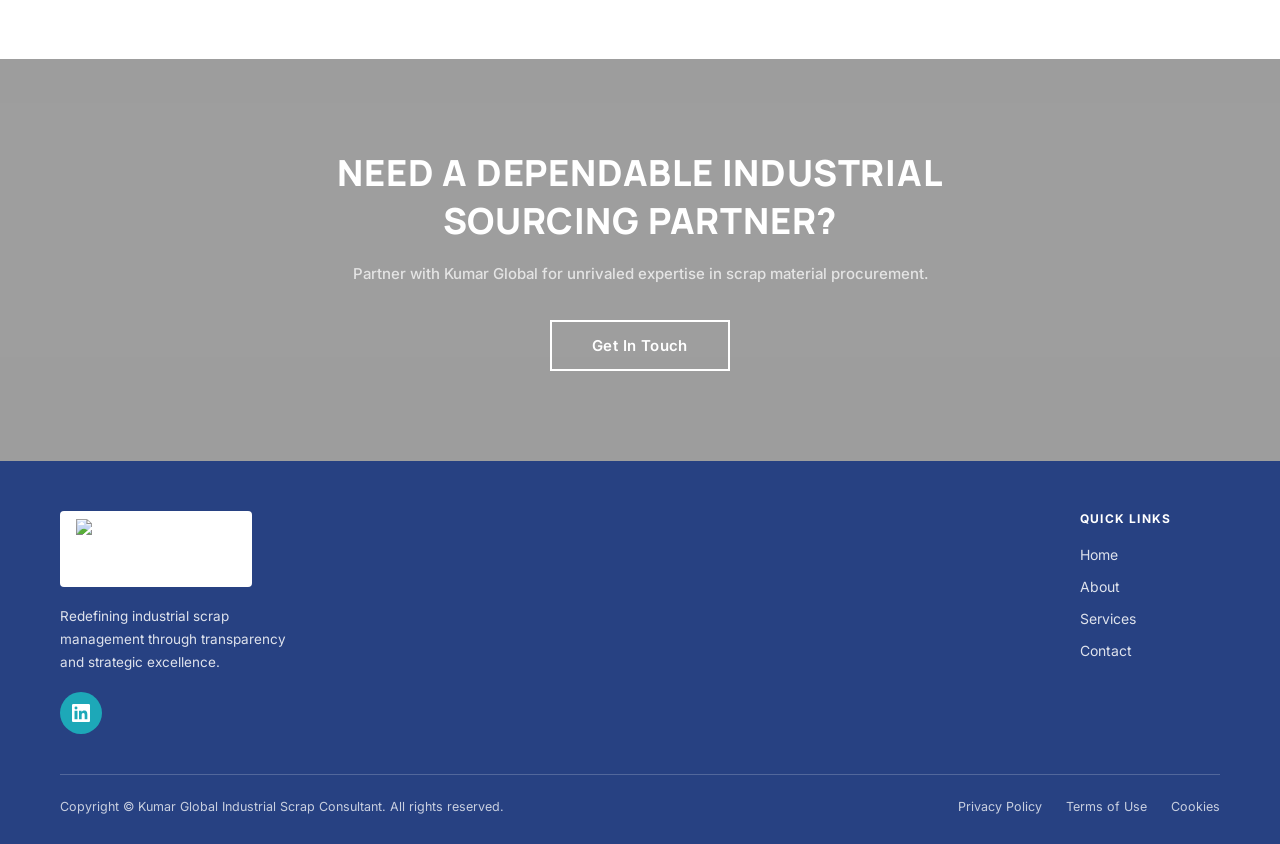
==== commit 722aa52c: "removed a word from home page" ====
--- a/index.html
+++ b/index.html
@@ -187,7 +187,7 @@
               </div>
               <p>
                 Strategic sourcing of ferrous and non-ferrous scrap materials
-                aligned with buyer requirements and market availability.
+                aligned with buyer requirements and market availability. 
               </p>
             </div>
           </div>
@@ -387,7 +387,7 @@
           <h2>NEED A DEPENDABLE INDUSTRIAL<br />SOURCING PARTNER?</h2>
           <p>
             Partner with Kumar Global for unrivaled expertise in scrap material
-            procurement and logistics management.
+            procurement.
           </p>
           <a
             href="/pages/contact.html"
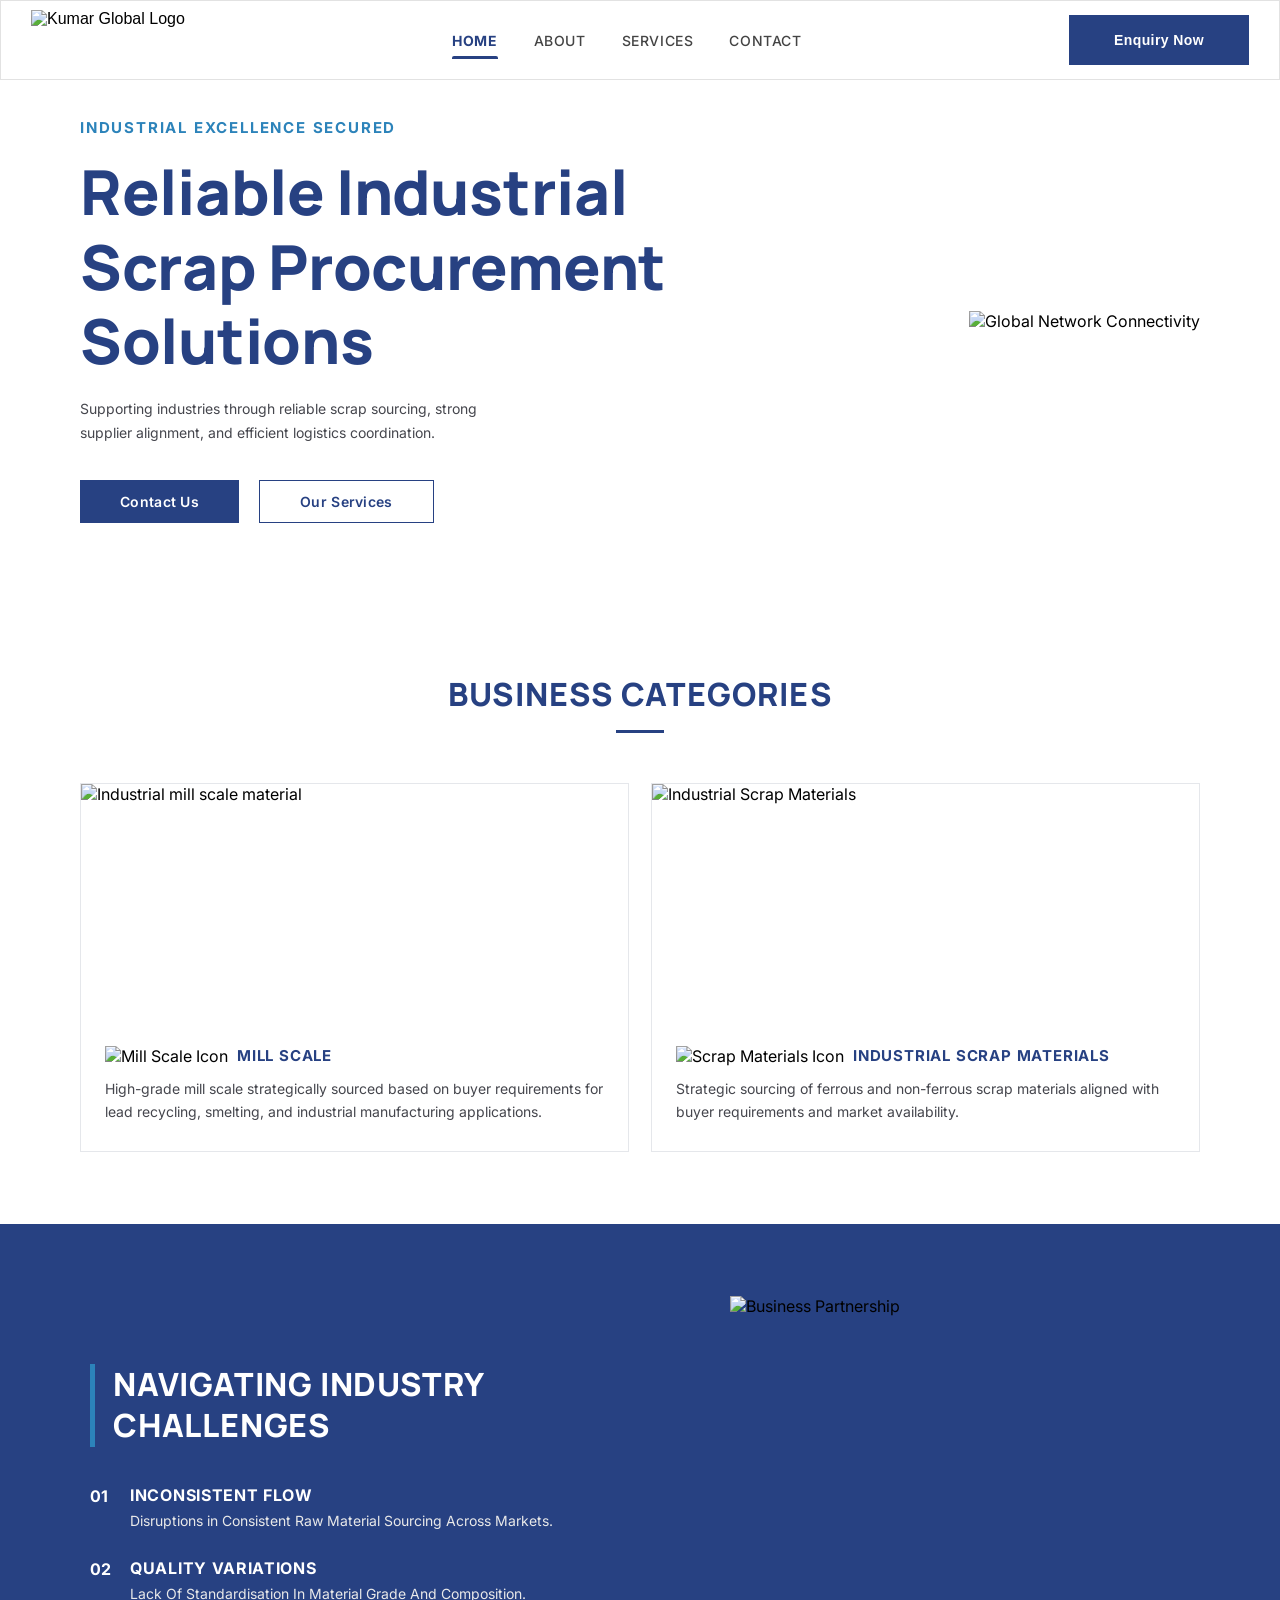
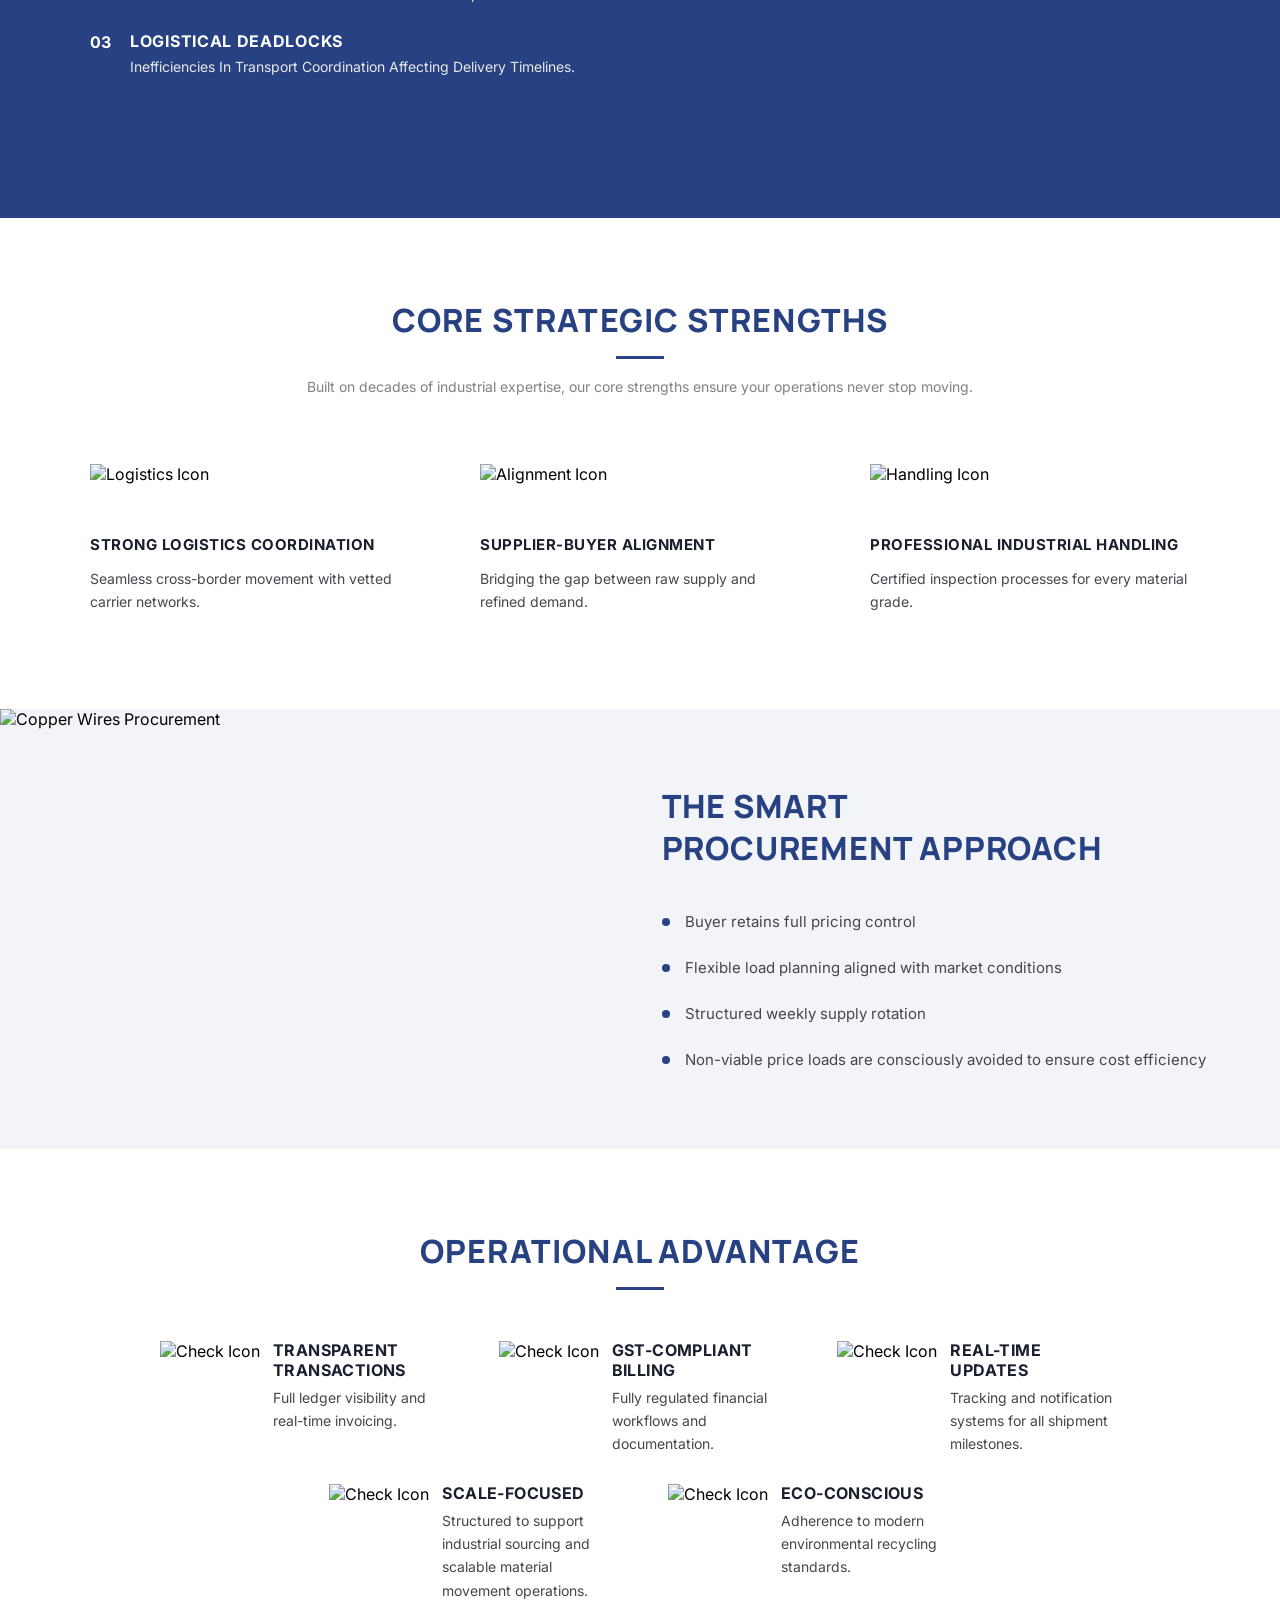
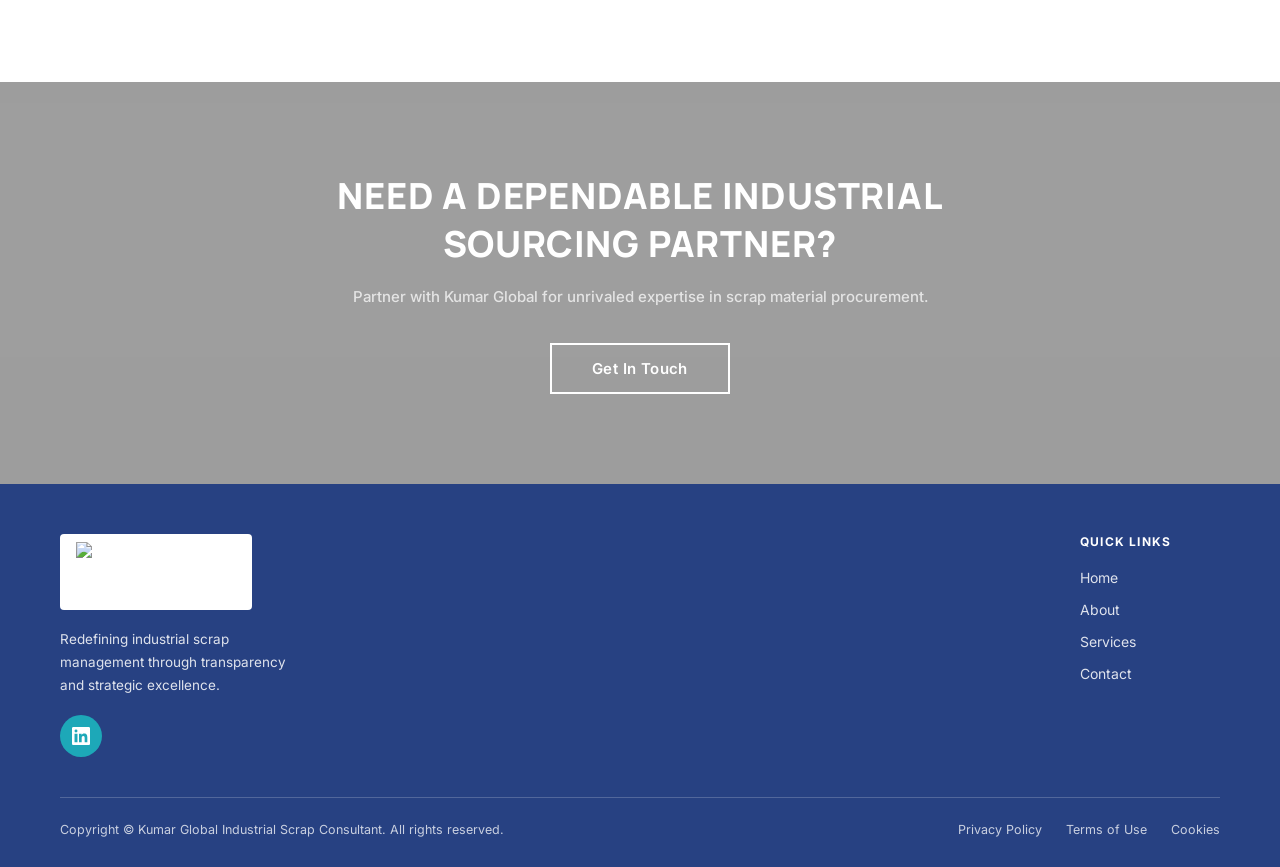
==== commit 159318ee: "modified  a word from home page" ====
--- a/index.html
+++ b/index.html
@@ -365,7 +365,8 @@
             </div>
             <div>
               <h3>SCALE-FOCUSED</h3>
-              <p>Infrastructured to handle high-volume industrial contracts.</p>
+              <p>Structured to support industrial sourcing and scalable material movement operations.
+</p>
             </div>
           </div>
 
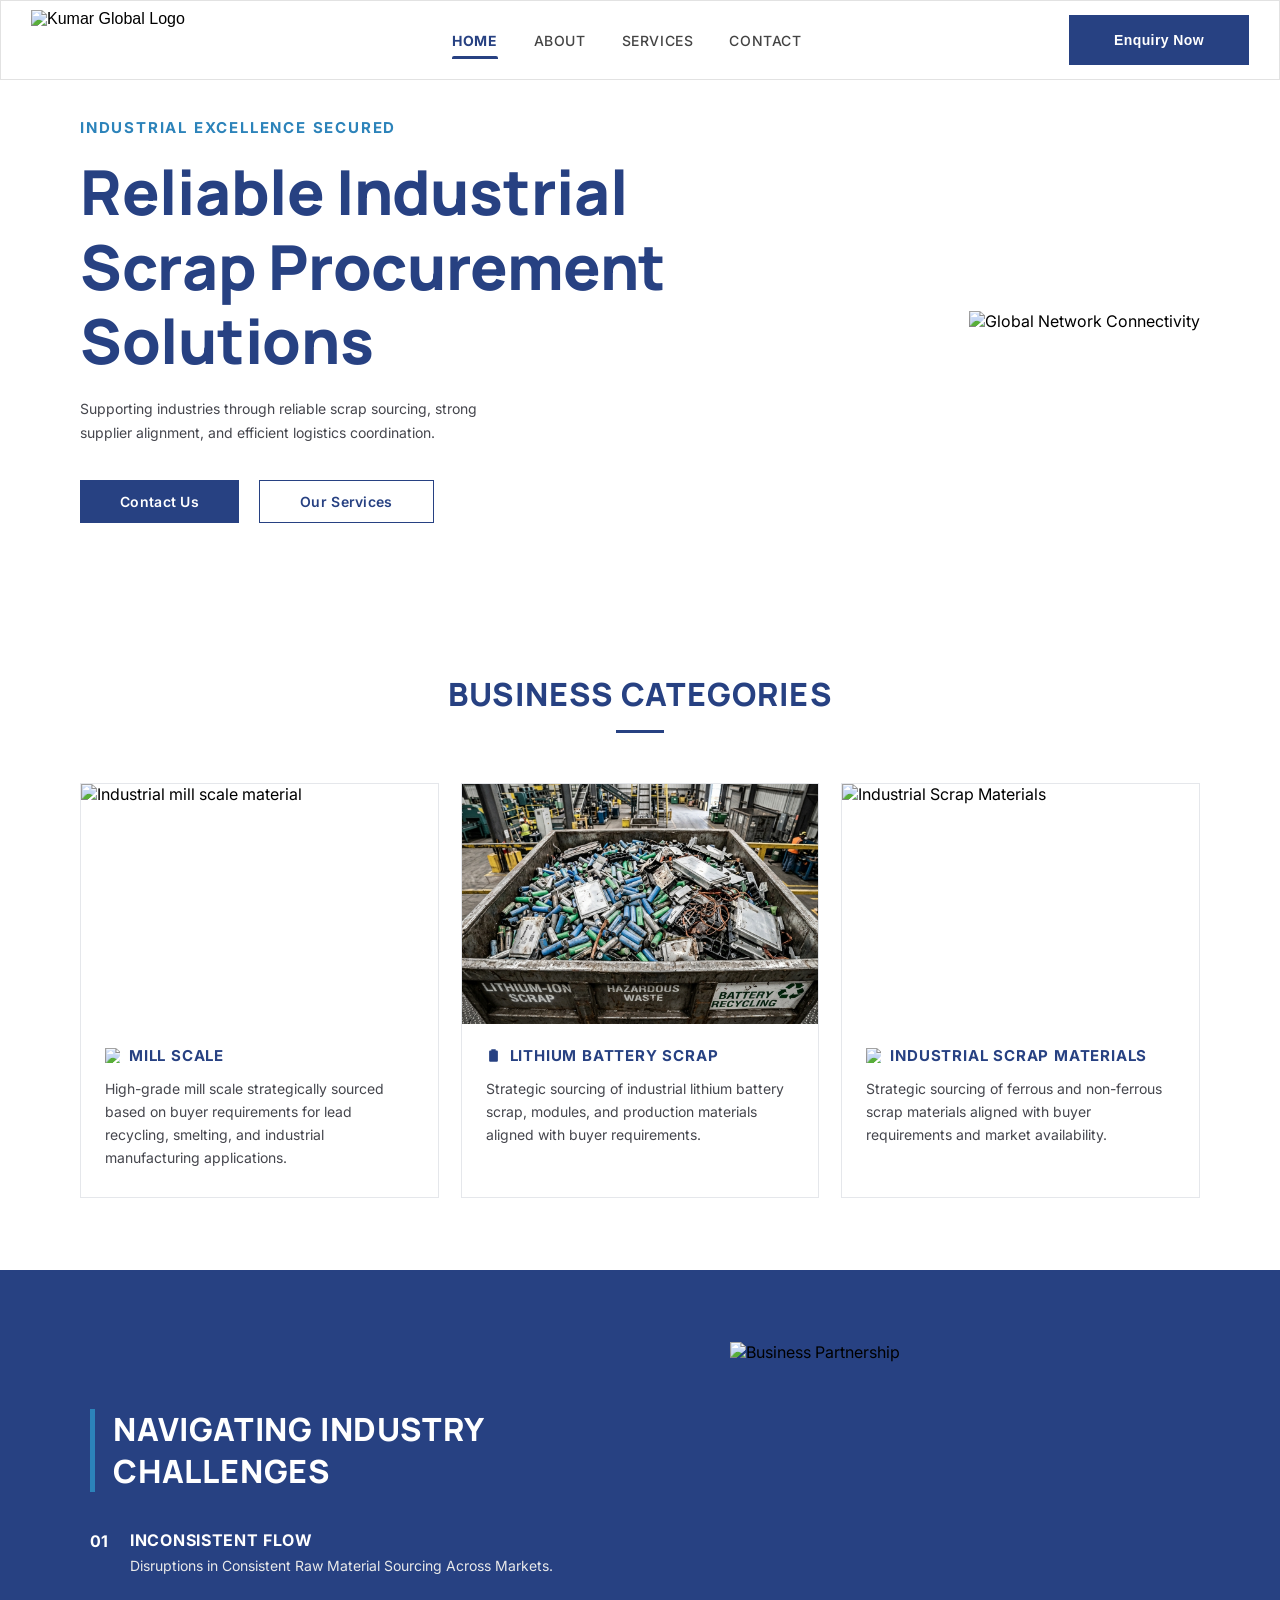
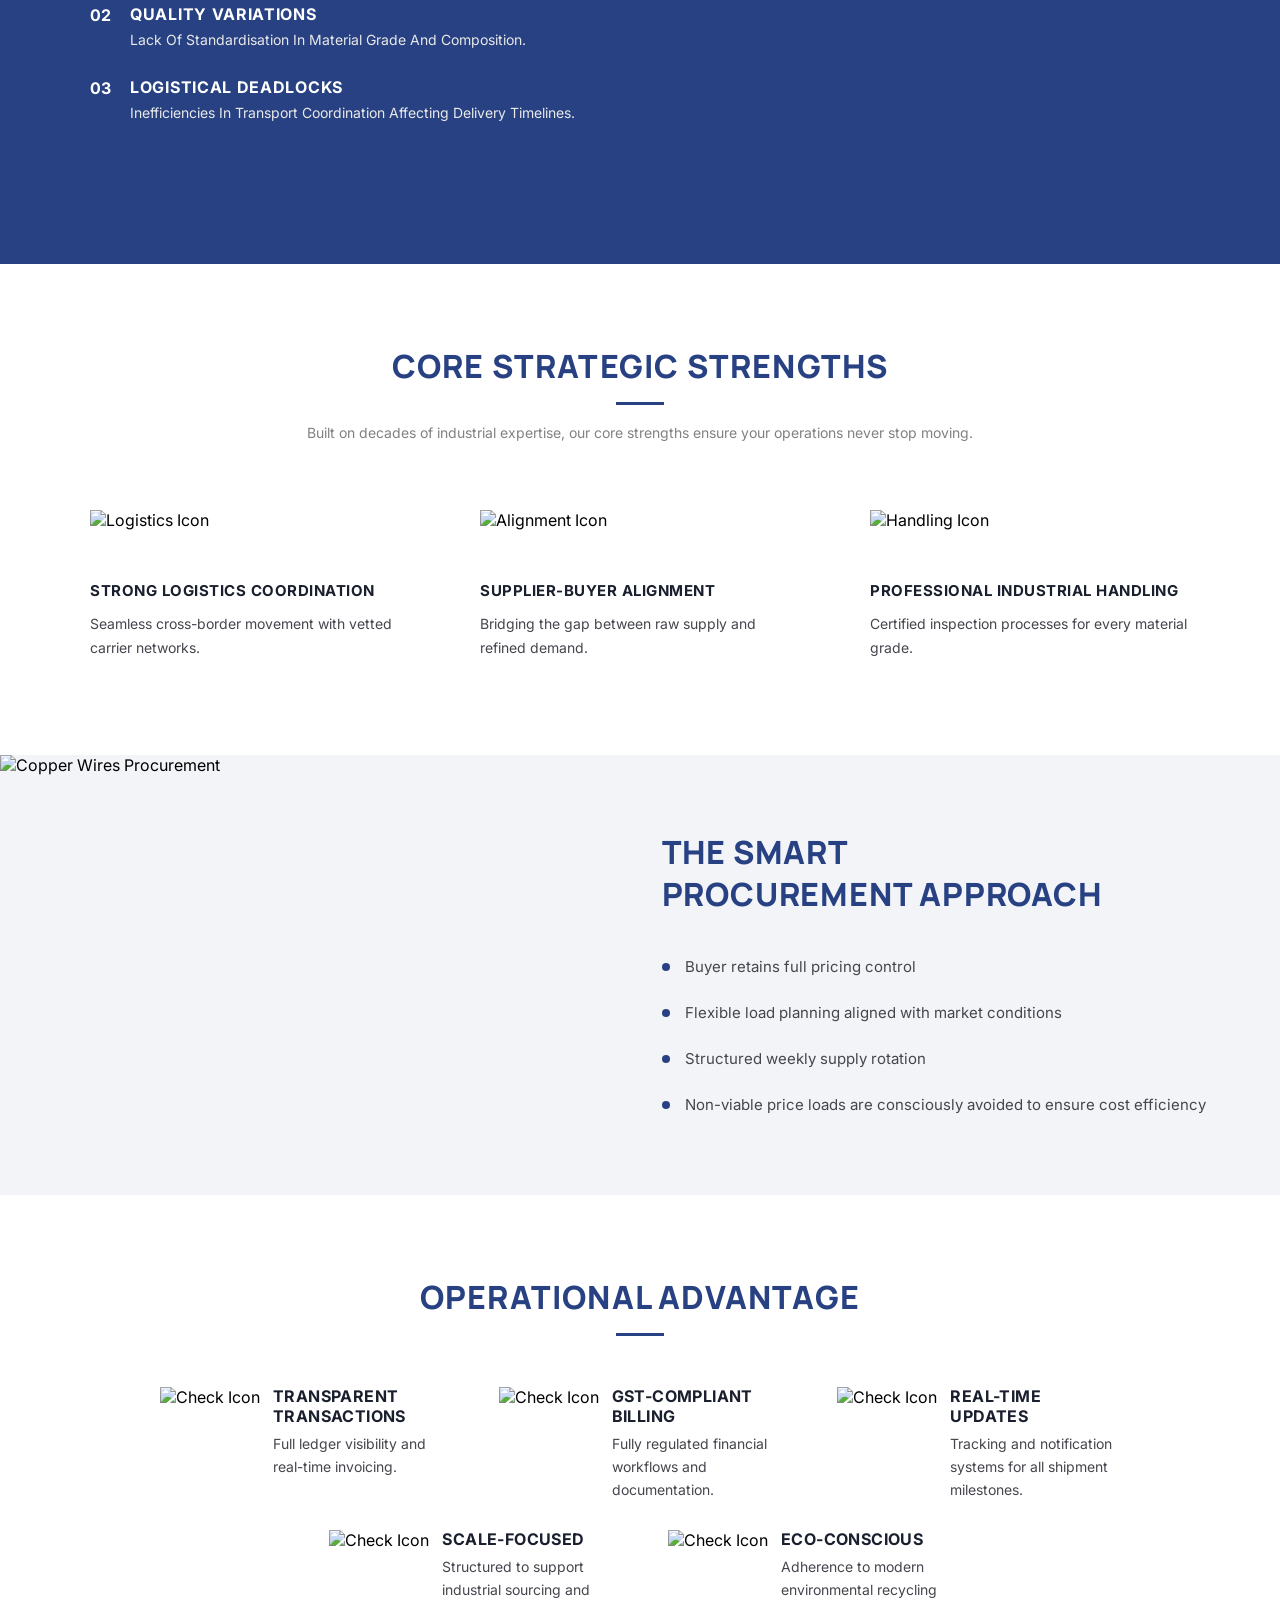
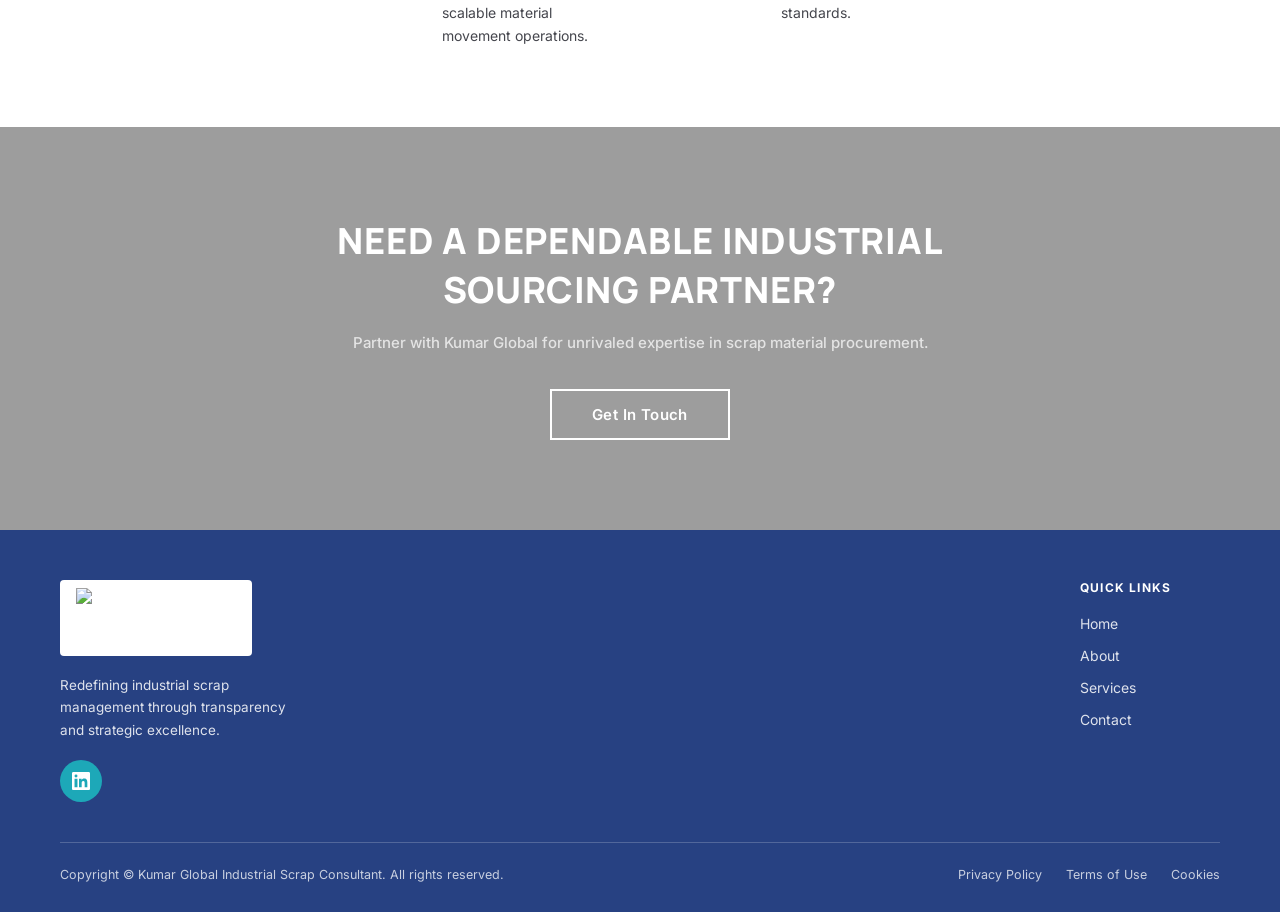
==== commit c06d79f1: "changes done" ====
--- a/index.html
+++ b/index.html
@@ -7,11 +7,11 @@
     <meta name="viewport" content="width=device-width, initial-scale=1.0" />
     <meta
       name="description"
-      content="Kumar Global offers reliable industrial scrap procurement solutions. We source mill scale, charcoal, and industrial scrap materials with strong logistics coordination."
+      content="Kumar Global offers reliable industrial scrap procurement solutions. We source mill scale, lithium battery scrap, and industrial scrap materials with strong logistics coordination."
     />
     <meta
       name="keywords"
-      content="industrial scrap, scrap procurement, mill scale, industrial charcoal, ferrous scrap, non-ferrous scrap, industrial recycling, supplier alignment, scrap logistics"
+      content="industrial scrap, scrap procurement, mill scale, lithium battery scrap, ferrous scrap, non-ferrous scrap, industrial recycling, supplier alignment, scrap logistics"
     />
     <meta name="author" content="Kumar Global" />
     <meta name="robots" content="index, follow" />
@@ -70,7 +70,7 @@
         "name": "Kumar Global",
         "url": "https://www.kumarglobal.in/",
         "logo": "https://www.kumarglobal.in/assets/icons/Logo.png",
-        "description": "Reliable Industrial Scrap Procurement Solutions, sourcing mill scale, charcoal, and industrial scrap materials.",
+        "description": "Reliable Industrial Scrap Procurement Solutions, sourcing mill scale, lithium battery scrap, and industrial scrap materials.",
         "contactPoint": {
           "@type": "ContactPoint",
           "contactType": "customer service",
@@ -167,7 +167,29 @@
             </div>
           </div>
 
-          
+
+          <div class="cat-card" data-aos="fade-up" data-aos-delay="200">
+            <div class="cat-img-wrap">
+              <img
+                src="/assets/images/lithium-battery-scrap.png"
+                alt="Lithium Battery Scrap"
+                loading="lazy"
+              />
+            </div>
+            <div class="cat-body">
+              <div class="cat-label">
+                <img
+                  src="/assets/icons/lithium-battery.svg"
+                  alt="Lithium Battery Scrap Icon"
+                />
+                <h3>LITHIUM BATTERY SCRAP</h3>
+              </div>
+              <p>
+                Strategic sourcing of industrial lithium battery scrap, modules,
+                and production materials aligned with buyer requirements.
+              </p>
+            </div>
+          </div>
 
           <div class="cat-card" data-aos="fade-up" data-aos-delay="300">
             <div class="cat-img-wrap">
@@ -418,8 +440,7 @@
           </p>
           <a
             href="https://www.linkedin.com/in/palani-jaykumar-murugeshan/"
-            target="_blank"
-            class="linkedin-btn"
+            target="_blank" rel="noopener noreferrer" class="linkedin-btn"
             aria-label="LinkedIn"
           >
             <svg
--- a/css/home.css
+++ b/css/home.css
@@ -477,7 +477,7 @@
 
 .categories-grid {
   display: grid;
-  grid-template-columns: repeat(2, 1fr);
+  grid-template-columns: repeat(3, 1fr);
   gap: 22px;
 
 }
@@ -517,7 +517,13 @@
   margin-bottom: 11px;
 }
 
-.cat-label svg { flex-shrink: 0; }
+.cat-label img,
+.cat-label svg {
+  width: 15px;
+  height: 15px;
+  object-fit: contain;
+  flex-shrink: 0;
+}
 
 .cat-label h3 {
   font-size: 15px;
